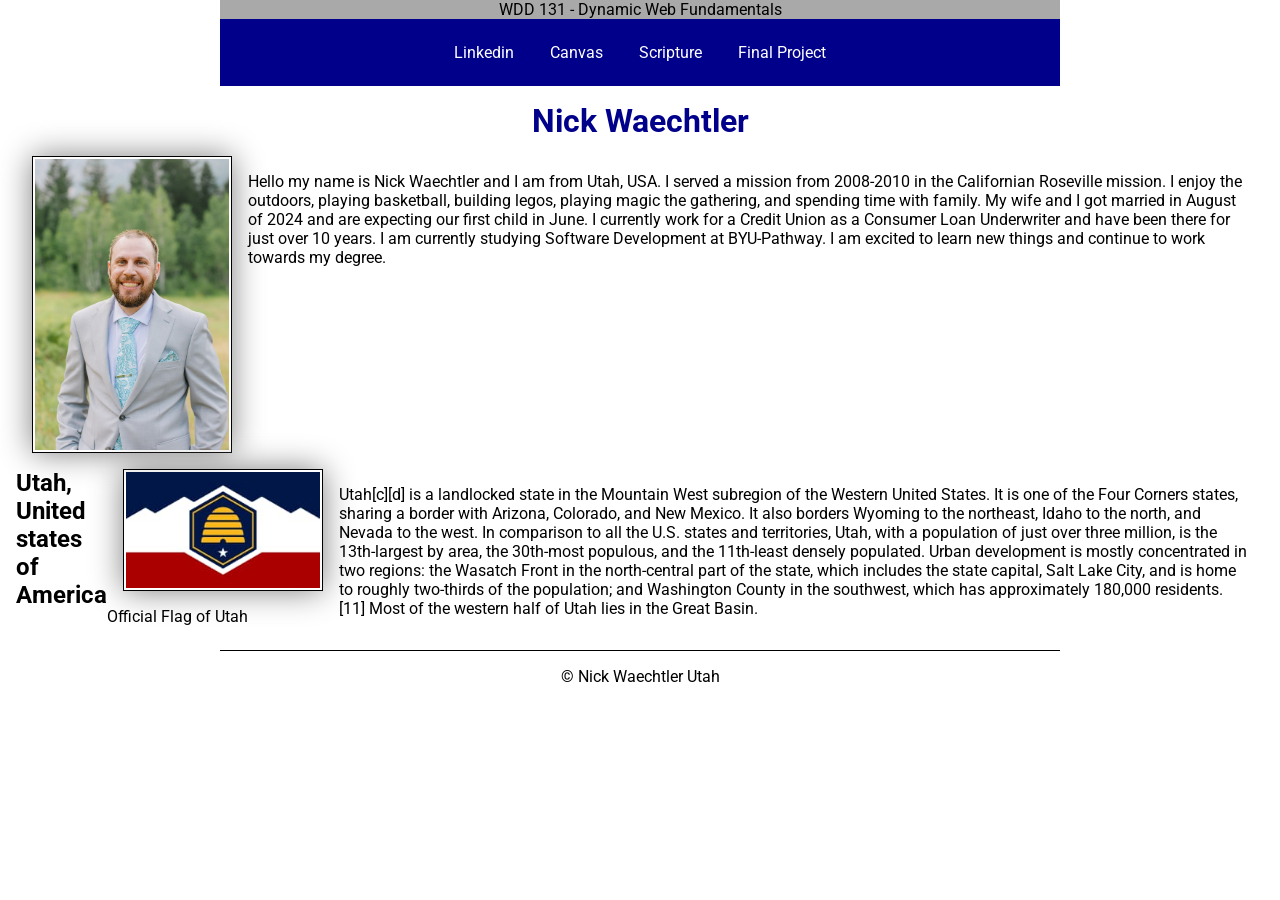
==== index.html @ e377c194 "updated flag" ====
<!DOCTYPE html>
<html lang="en">

<head>
    <meta charset="UTF-8">
    <meta name="viewport" content="width=device-width, initial-scale=1.0">
    <title>WDD 131 - Dynamic Web Fundamentals - Nick Waechtler</title>
    <meta name="description" content="Nick Waechtlers WDD 131 - Dynamic Web Fundamentals home page">
    <meta name="author" content="Nick Waechtler">
    <link rel="stylesheet" href="styles/base.css">
    <link rel="preconnect" href="https://fonts.googleapis.com">
    <link rel="preconnect" href="https://fonts.gstatic.com" crossorigin>
    <link href="https://fonts.googleapis.com/css2?family=Roboto:ital,wght@0,100..900;1,100..900&display=swap"
        rel="stylesheet">
</head>

<body>
    <header>
        <span id="course-title">WDD 131 - Dynamic Web Fundamentals</span>
        <nav>
            <ul>
                <li><a href="https://www.linkedin.com/in/nicholas-waechtler-9626b2290/">Linkedin</a></li>
                <li><a href="#">Canvas</a></li>
                <li><a href="https://www.churchofjesuschrist.org/study/scriptures/dc-testament/dc/76?lang=eng&id=p23#p23">Scripture</a></li>
                <li><a href="#">Final Project</a></li>
            </ul>
        </nav>
    </header>
    <main>
        <h1>Nick Waechtler</h1>
        <section class="card">
            <img src="images/nick-main.jpg" alt="Nick Waechtler" width="200">
            <p>Hello my name is Nick Waechtler and I am from Utah, USA. I served a mission from
            2008-2010 in
            the Californian Roseville mission. I enjoy the outdoors, playing basketball,
            building
            legos,
            playing magic
            the gathering, and spending time with family. My wife and I got married in August of
            2024
            and are expecting our first child in June. I currently work for a Credit Union as a
            Consumer
            Loan Underwriter and have been there for just over 10 years. I am currently studying
            Software
            Development at BYU-Pathway. I am excited to learn new things and continue to work
            towards my
            degree.</p>
        </section>
        <section class="card">
            <h2>Utah, United states of America</h2>
            <figure>
            <img src="images/utah-flag.jpg" alt="Utah State Flag" width="200">
            <figcaption>Official Flag of Utah</figcaption>
            </figure>
            <p>Utah[c][d] is a landlocked state in the Mountain West subregion of the Western United States. It is one of the Four
            Corners states, sharing a border with Arizona, Colorado, and New Mexico. It also borders Wyoming to the northeast, Idaho
            to the north, and Nevada to the west. In comparison to all the U.S. states and territories, Utah, with a population of
            just over three million, is the 13th-largest by area, the 30th-most populous, and the 11th-least densely populated.
            Urban development is mostly concentrated in two regions: the Wasatch Front in the north-central part of the state, which
            includes the state capital, Salt Lake City, and is home to roughly two-thirds of the population; and Washington County
            in the southwest, which has approximately 180,000 residents.[11] Most of the western half of Utah lies in the Great
            Basin.</p>
        </section>
    </main>
    <footer>
        <p>
            <span id="currentyear"></span>
            &copy; Nick Waechtler Utah
        </p>
        <p class="lastModified"></p>
    </footer>
</body>
</html>
---- styles/base.css ----
* {
    margin: 0;
    padding: 0;
    box-sizing: border-box;
}

span {
    background-color: darkgrey;
    text-align: center;
    display: flex;
    justify-content: center;
}

header {
    max-width: 840;    
}

header,
footer {
    max-width: 840px;
    margin: 0 auto;
}

:root {
    --color: darkblue;
    --border: 1px solid black;
}

nav {
    background-color: var(--color);
    padding: 1rem;
    display: flex;
    justify-content: space-evenly;
    align-items: center;
}

nav ul {
    display: flex;
    justify-content: space-around;
    list-style-type: none;
    gap: 20px;
}

nav a {
    color: white;
    display: block;
    padding: 0.5rem;
    text-decoration: none;
    white-space: nowrap;
}

.card {
    display: flex;
    justify-content: space-around;
}

nav ul li {
    flex: 1 1 100%;
}

body {
    font-family: "Roboto", sans-serif;
    font-optical-sizing: auto;
    font-weight: 400;
}

h1 {
    color: var(--color);
    margin: 1rem;
    text-align: center;
}

main img {
    width: 200;
    height: auto;
    border: var(--border);
    padding: 2px;
    box-shadow: 0 0 30px gray;
    float: right;
    margin: 0 0 1rem 1rem;
}

p {
    padding: 0;
    margin: 1rem;
}

.grid {
    display: grid;
    align-items: center;
}

main {
    grid-column: 2;
    margin: 1rem;
}

footer {
    margin-top: 15px;
    border-top: var(--border);
    text-align: center;
}

/* class Selectors */
.box {
    margin: 1rem;
    border: 1px solid rgba(0, 0, 0, .1);
    padding: 1rem;
    background-color: #eee;
    color: #000;
}

.indent {
    padding-left: 2rem;
}
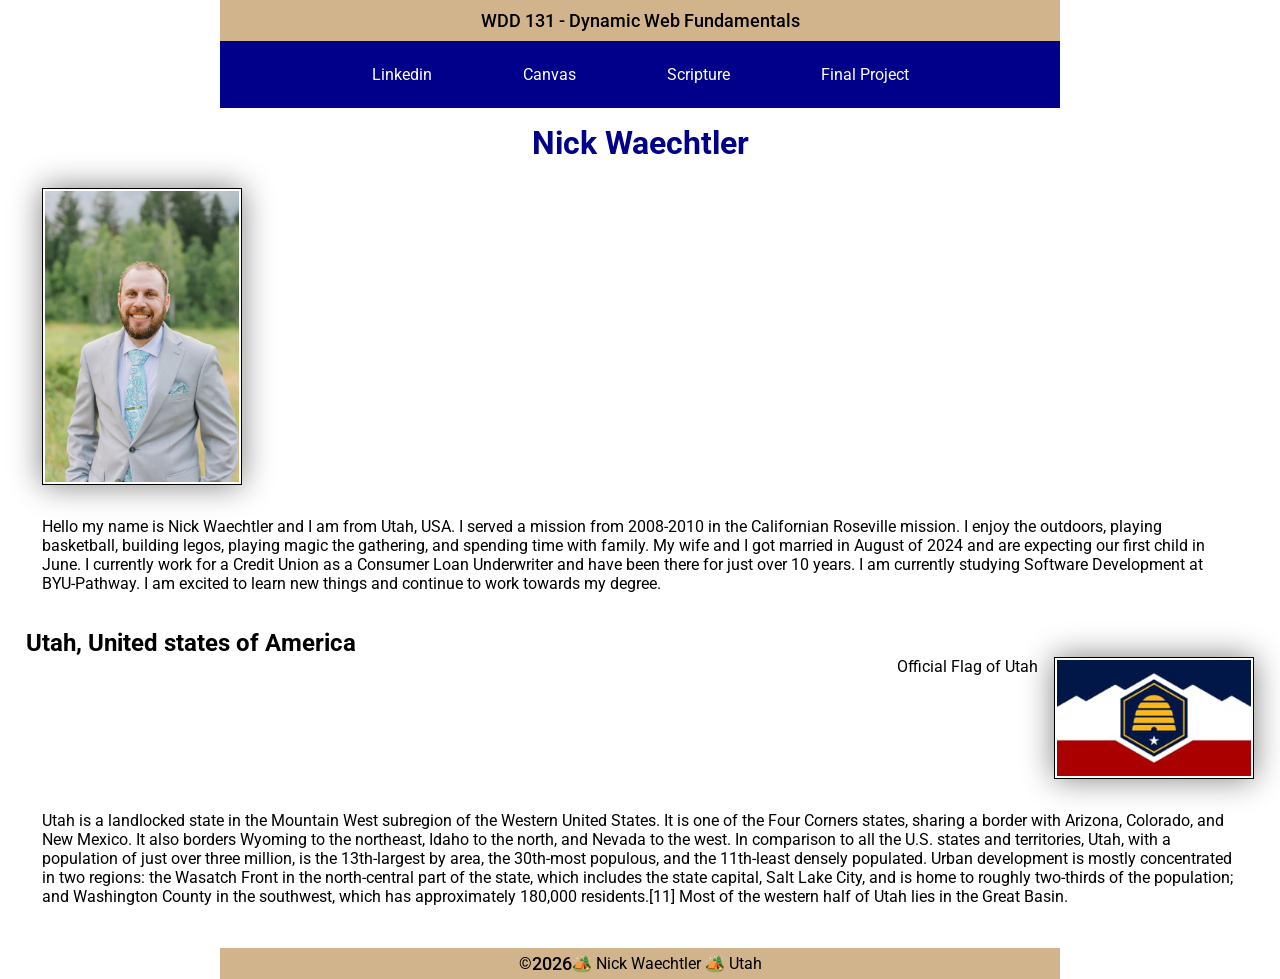
==== commit 150d1219: "home page update" ====
--- a/index.html
+++ b/index.html
@@ -52,7 +52,7 @@
             <img src="images/utah-flag.jpg" alt="Utah State Flag" width="200">
             <figcaption>Official Flag of Utah</figcaption>
             </figure>
-            <p>Utah[c][d] is a landlocked state in the Mountain West subregion of the Western United States. It is one of the Four
+            <p>Utah is a landlocked state in the Mountain West subregion of the Western United States. It is one of the Four
             Corners states, sharing a border with Arizona, Colorado, and New Mexico. It also borders Wyoming to the northeast, Idaho
             to the north, and Nevada to the west. In comparison to all the U.S. states and territories, Utah, with a population of
             just over three million, is the 13th-largest by area, the 30th-most populous, and the 11th-least densely populated.
@@ -63,11 +63,14 @@
         </section>
     </main>
     <footer>
-        <p>
-            <span id="currentyear"></span>
-            &copy; Nick Waechtler Utah
-        </p>
+        <p>&copy;<span id="currentyear"></span> 🏕️ Nick Waechtler 🏕️ Utah</p>
         <p class="lastModified"></p>
     </footer>
+    <script>
+        const currentYear = new Date().getFullYear();
+        document.getElementById('currentyear').textContent = currentYear;
+
+        document.getElementById('lastModified').textContent = `Last Modification: ${document.lastModified}`;
+     </script>
 </body>
 </html>
--- a/styles/base.css
+++ b/styles/base.css
@@ -5,18 +5,20 @@
 }
 
 span {
-    background-color: darkgrey;
+    background-color: tan;
     text-align: center;
-    display: flex;
+    display: block;
     justify-content: center;
+    padding: 10px;
+    font-size: 18px;
+    font-weight: 500;
 }
 
 header {
     max-width: 840;    
 }
 
-header,
-footer {
+header, footer {
     max-width: 840px;
     margin: 0 auto;
 }
@@ -38,7 +40,7 @@
     display: flex;
     justify-content: space-around;
     list-style-type: none;
-    gap: 20px;
+    gap: 75px;
 }
 
 nav a {
@@ -49,9 +51,18 @@
     white-space: nowrap;
 }
 
+nav a:hover {
+    color: yellow;
+}
+
 .card {
-    display: flex;
-    justify-content: space-around;
+    display: grid;
+    align-items: center;
+    padding: 10px;
+}
+
+figure {
+    text-align: right;
 }
 
 nav ul li {
@@ -96,9 +107,25 @@
 }
 
 footer {
-    margin-top: 15px;
-    border-top: var(--border);
+    background-color: tan;
     text-align: center;
+    padding: 5px;
+}
+
+footer p {
+    display: flex;
+    justify-content: center;
+    align-items: center;
+    margin: 0;
+}
+
+#lastModified {
+    color: green;
+}
+
+#currentyear {
+    margin: 0;
+    padding: 0;
 }
 
 /* class Selectors */
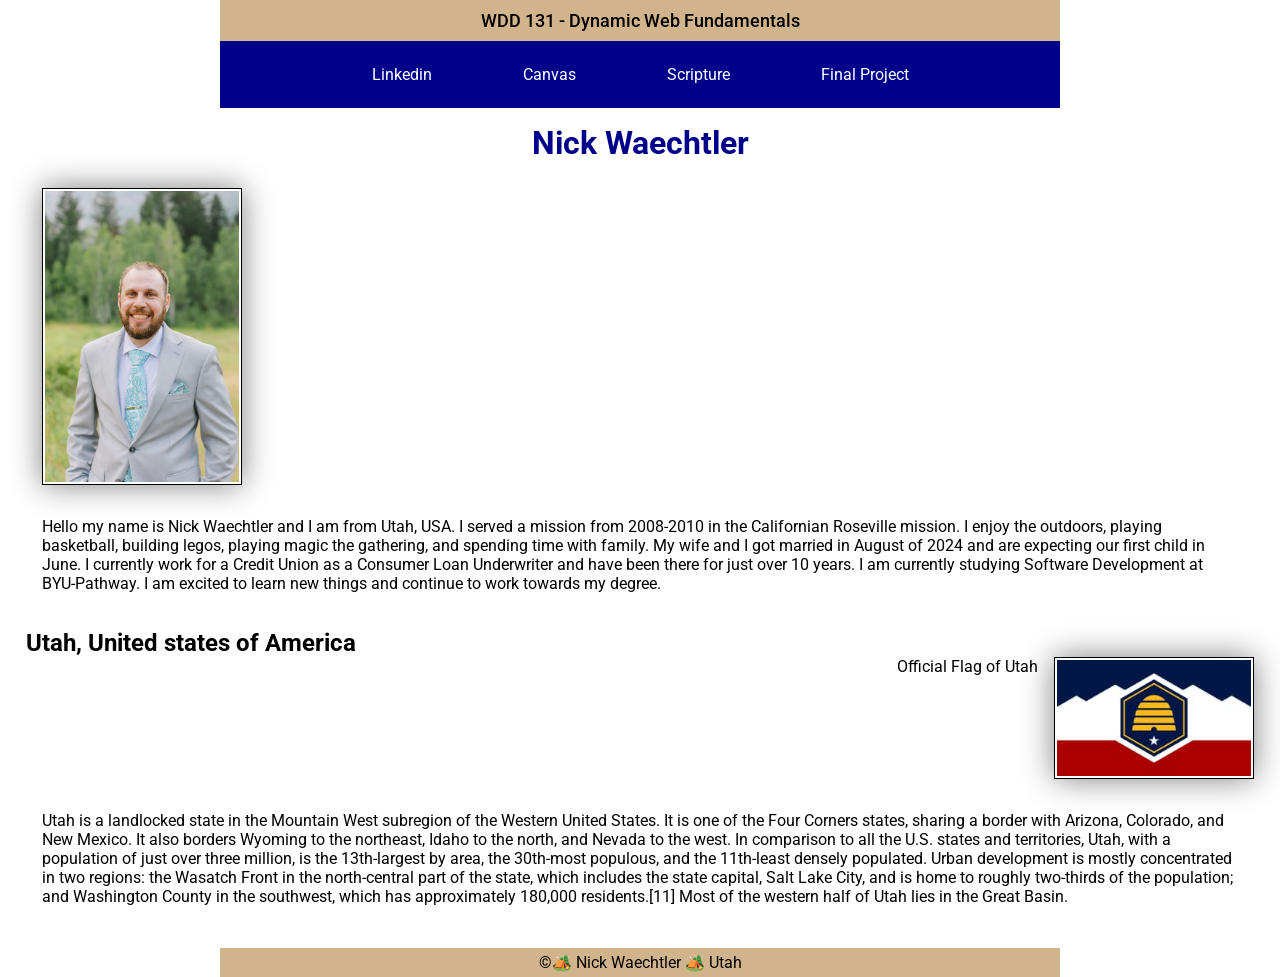
==== commit 33ea37aa: "js update" ====
--- a/index.html
+++ b/index.html
@@ -66,11 +66,6 @@
         <p>&copy;<span id="currentyear"></span> 🏕️ Nick Waechtler 🏕️ Utah</p>
         <p class="lastModified"></p>
     </footer>
-    <script>
-        const currentYear = new Date().getFullYear();
-        document.getElementById('currentyear').textContent = currentYear;
-
-        document.getElementById('lastModified').textContent = `Last Modification: ${document.lastModified}`;
-     </script>
+    <script src="js/getdates.js"></script>
 </body>
 </html>
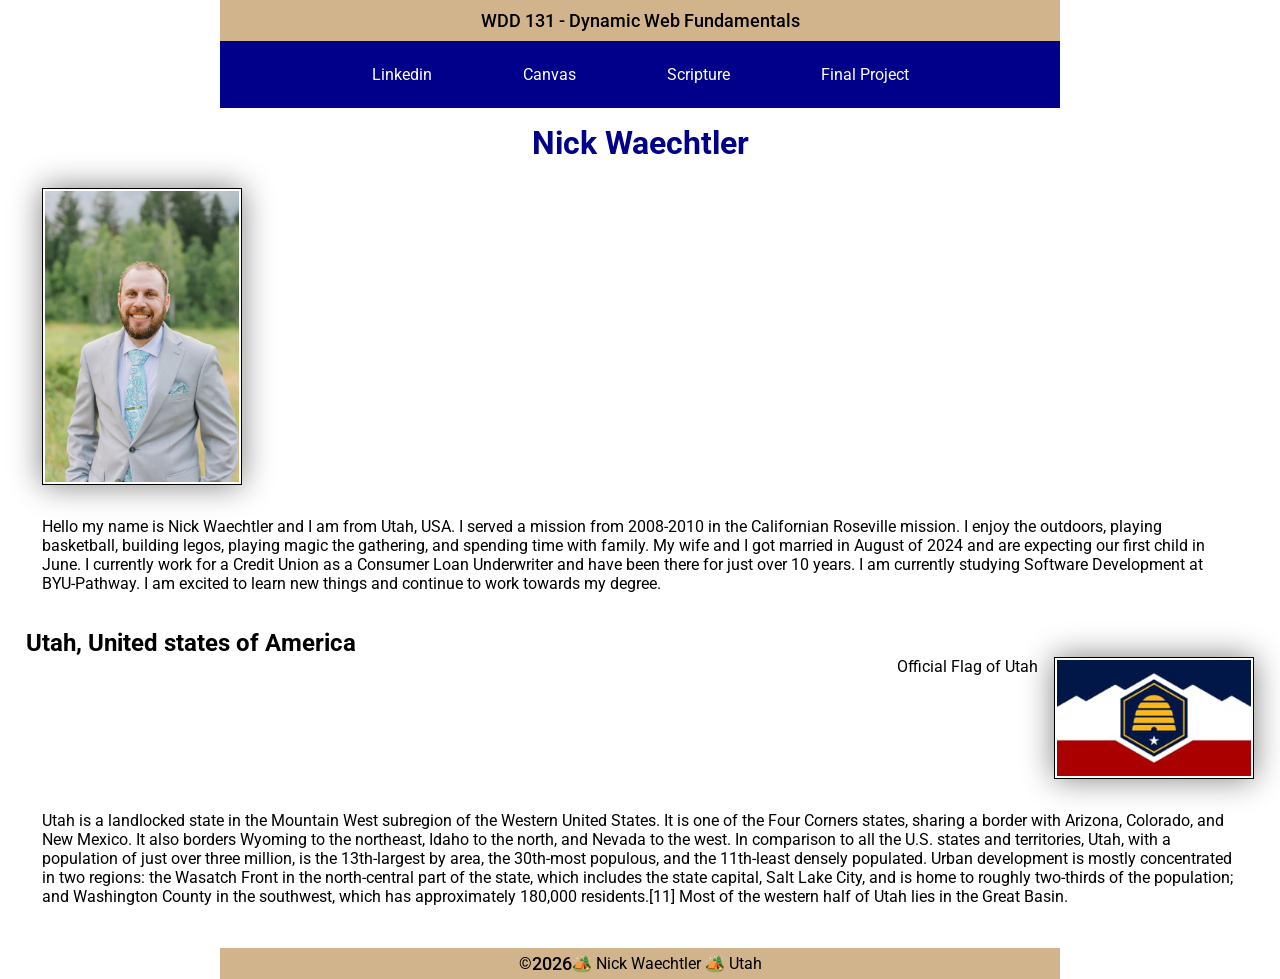
==== commit e0584dc2: "updated js" ====
--- a/index.html
+++ b/index.html
@@ -66,6 +66,6 @@
         <p>&copy;<span id="currentyear"></span> 🏕️ Nick Waechtler 🏕️ Utah</p>
         <p class="lastModified"></p>
     </footer>
-    <script src="js/getdates.js"></script>
+    <script src="scripts/getdates.js"></script>
 </body>
 </html>
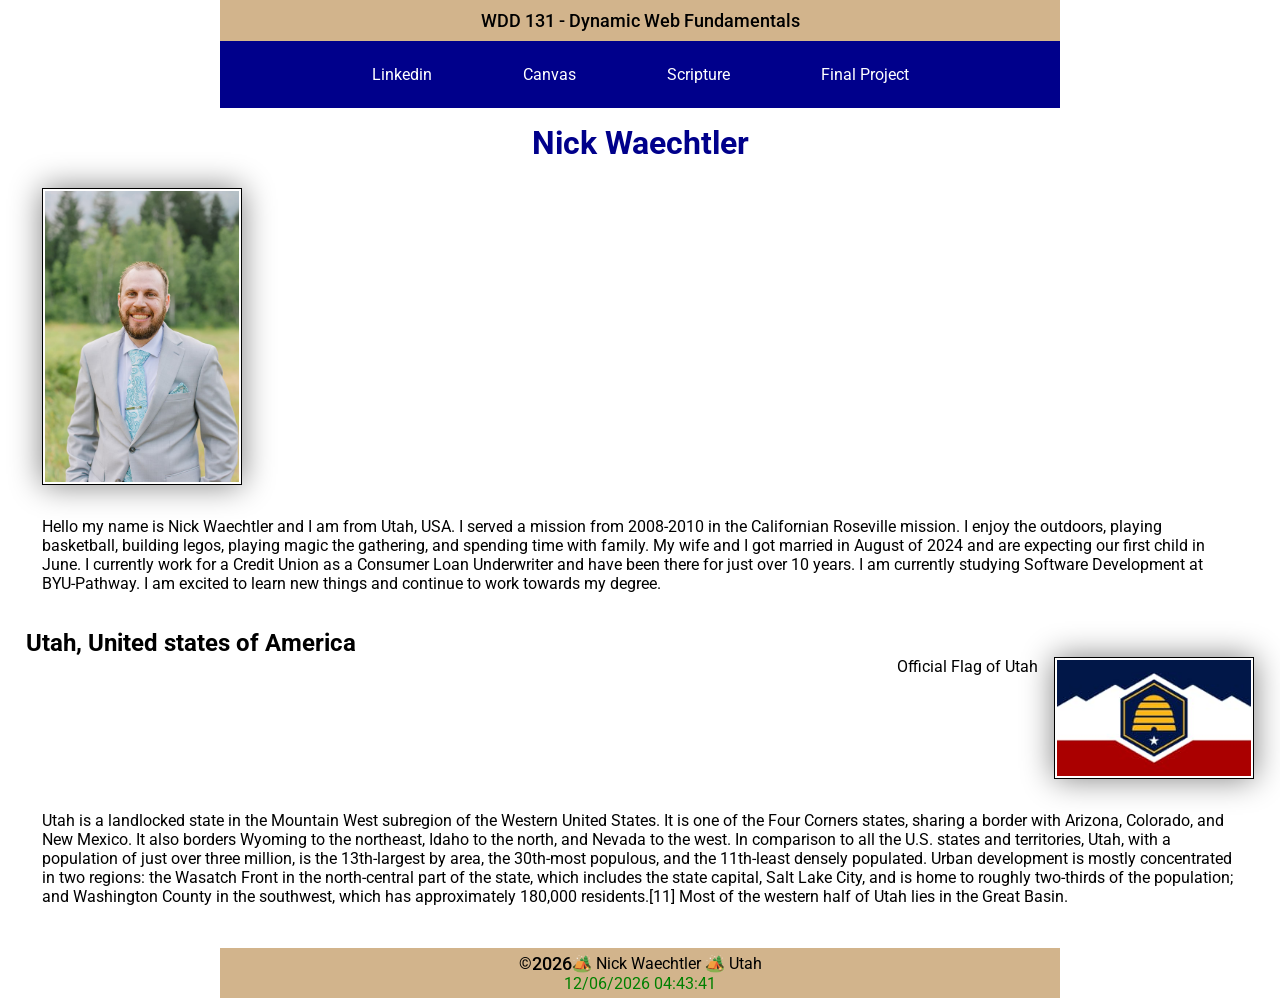
==== commit efdcfe51: "updated html and js" ====
--- a/index.html
+++ b/index.html
@@ -25,6 +25,7 @@
                 <li><a href="#">Final Project</a></li>
             </ul>
         </nav>
+        <script src="scripts/getdates.js" defer></script>
     </header>
     <main>
         <h1>Nick Waechtler</h1>
@@ -64,8 +65,8 @@
     </main>
     <footer>
         <p>&copy;<span id="currentyear"></span> 🏕️ Nick Waechtler 🏕️ Utah</p>
-        <p class="lastModified"></p>
+        <p id="lastModified"></p>
     </footer>
-    <script src="scripts/getdates.js"></script>
+    
 </body>
 </html>
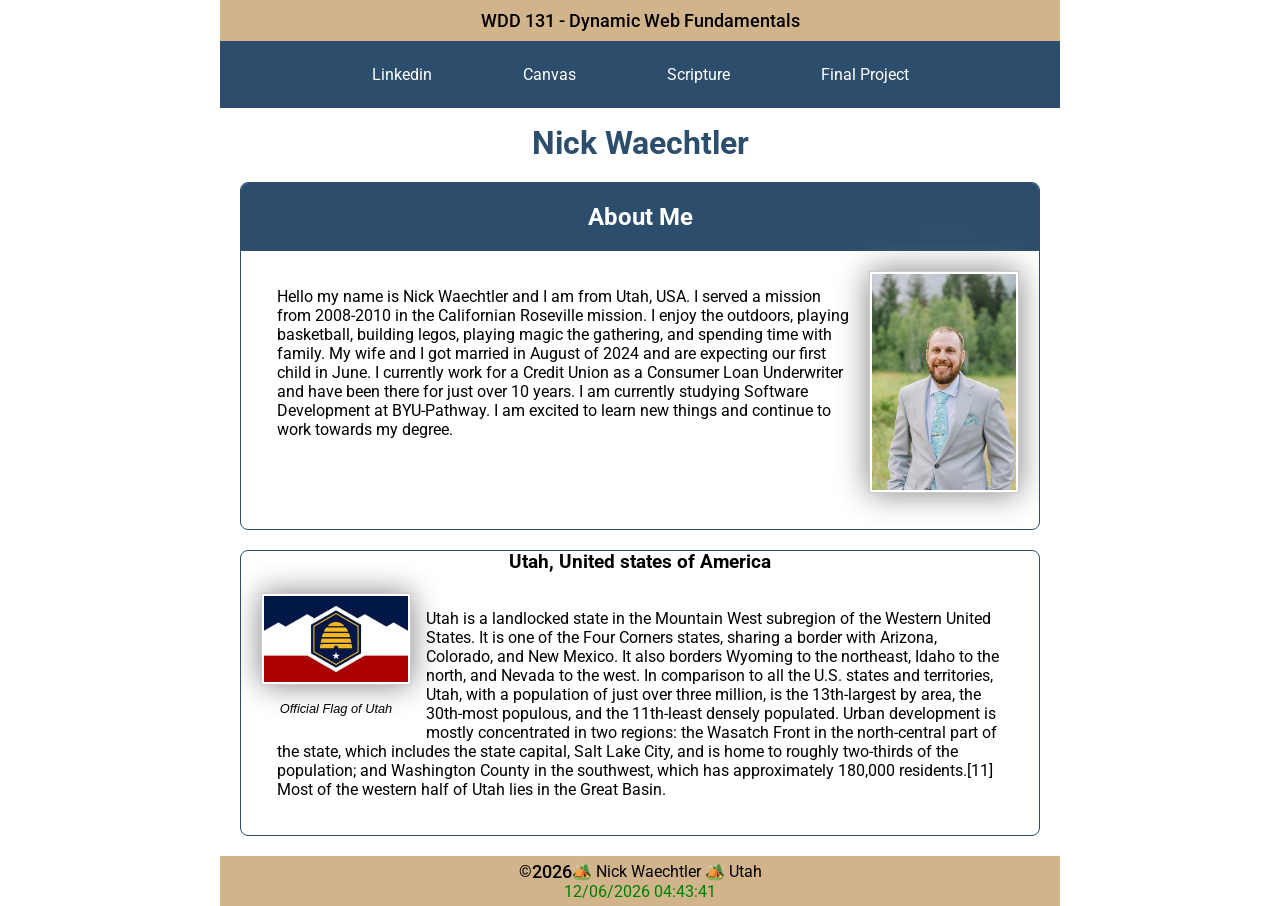
==== commit f39714b1: "home page designing" ====
--- a/index.html
+++ b/index.html
@@ -30,7 +30,9 @@
     <main>
         <h1>Nick Waechtler</h1>
         <section class="card">
-            <img src="images/nick-main.jpg" alt="Nick Waechtler" width="200">
+            <h2>About Me</h2>
+            <div class="card-content">
+            <img src="images/nick-main.jpg" alt="Nick Waechtler" class="profile-img" width="200">
             <p>Hello my name is Nick Waechtler and I am from Utah, USA. I served a mission from
             2008-2010 in
             the Californian Roseville mission. I enjoy the outdoors, playing basketball,
@@ -46,13 +48,15 @@
             Development at BYU-Pathway. I am excited to learn new things and continue to work
             towards my
             degree.</p>
+            </div>
         </section>
         <section class="card">
-            <h2>Utah, United states of America</h2>
-            <figure>
-            <img src="images/utah-flag.jpg" alt="Utah State Flag" width="200">
-            <figcaption>Official Flag of Utah</figcaption>
-            </figure>
+            <h3>Utah, United states of America</h3>
+            <div class="card-content">
+                <div class="flag-box">
+                    <img src="images/utah-flag.jpg" alt="Utah State Flag" width="200">
+                    <p class="caption">Official Flag of Utah</p>
+                </div>
             <p>Utah is a landlocked state in the Mountain West subregion of the Western United States. It is one of the Four
             Corners states, sharing a border with Arizona, Colorado, and New Mexico. It also borders Wyoming to the northeast, Idaho
             to the north, and Nevada to the west. In comparison to all the U.S. states and territories, Utah, with a population of
@@ -61,6 +65,7 @@
             includes the state capital, Salt Lake City, and is home to roughly two-thirds of the population; and Washington County
             in the southwest, which has approximately 180,000 residents.[11] Most of the western half of Utah lies in the Great
             Basin.</p>
+            </div>
         </section>
     </main>
     <footer>
--- a/styles/base.css
+++ b/styles/base.css
@@ -24,7 +24,7 @@
 }
 
 :root {
-    --color: darkblue;
+    --color: #2c4e6c;
     --border: 1px solid black;
 }
 
@@ -56,13 +56,59 @@
 }
 
 .card {
-    display: grid;
-    align-items: center;
-    padding: 10px;
+    border: 1px solid #2c4e6c;
+    border-radius: 8px;
+    margin: 20px auto;
+    max-width: 800px;
+    overflow: hidden;
+    background-color: #fff;
 }
 
-figure {
-    text-align: right;
+.card h2 {
+    background-color: #2c4e6c;
+    color: #fff;
+    text-align: center;
+    margin: 0;
+    padding: 20px;
+}
+
+.card-content {
+    padding: 20px;
+}
+
+.profile-img {
+    float: right;
+    width: 150px;
+    margin-left: 15px;
+    border: 1px solid #ccc;
+}
+
+.flag-box {
+    float: left;
+    width: 150px;
+    margin-right: 15px;
+    text-align: center;
+}
+
+.flag-box img {
+    width: 100%;
+    border: 1px solid #ccc;
+}
+
+.caption {
+    font-style: italic;
+    font-size: 0.8rem;
+    margin-top: 5px;
+}
+
+.card-content::after {
+    content: "";
+    display: table;
+    clear: both;
+}
+
+h3 {
+    text-align: center;
 }
 
 nav ul li {
@@ -94,11 +140,6 @@
 p {
     padding: 0;
     margin: 1rem;
-}
-
-.grid {
-    display: grid;
-    align-items: center;
 }
 
 main {
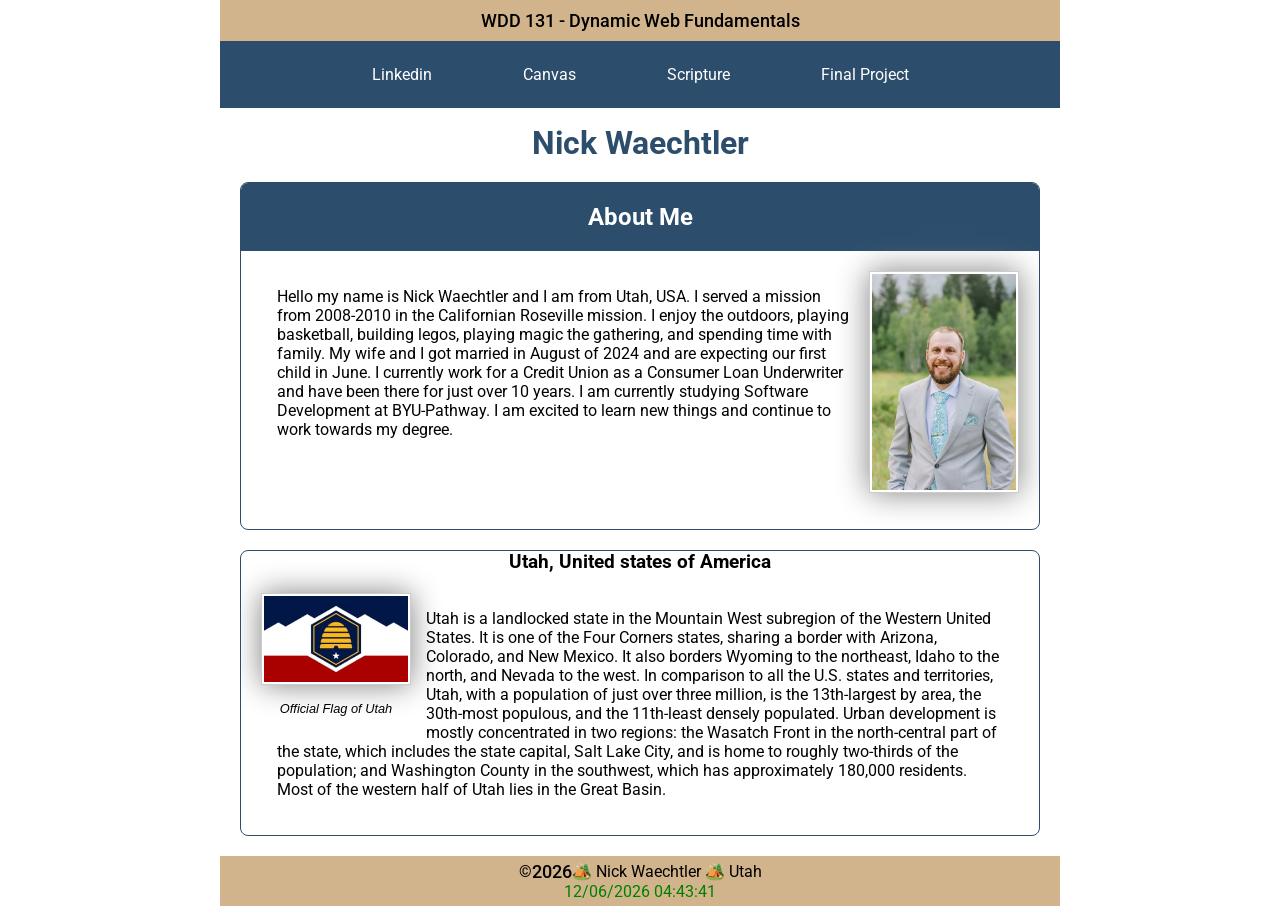
==== commit 9cc88674: "utah paragraph update" ====
--- a/index.html
+++ b/index.html
@@ -63,7 +63,7 @@
             just over three million, is the 13th-largest by area, the 30th-most populous, and the 11th-least densely populated.
             Urban development is mostly concentrated in two regions: the Wasatch Front in the north-central part of the state, which
             includes the state capital, Salt Lake City, and is home to roughly two-thirds of the population; and Washington County
-            in the southwest, which has approximately 180,000 residents.[11] Most of the western half of Utah lies in the Great
+            in the southwest, which has approximately 180,000 residents. Most of the western half of Utah lies in the Great
             Basin.</p>
             </div>
         </section>
--- a/styles/base.css
+++ b/styles/base.css
@@ -56,6 +56,7 @@
 }
 
 .card {
+    display: grid;
     border: 1px solid #2c4e6c;
     border-radius: 8px;
     margin: 20px auto;
